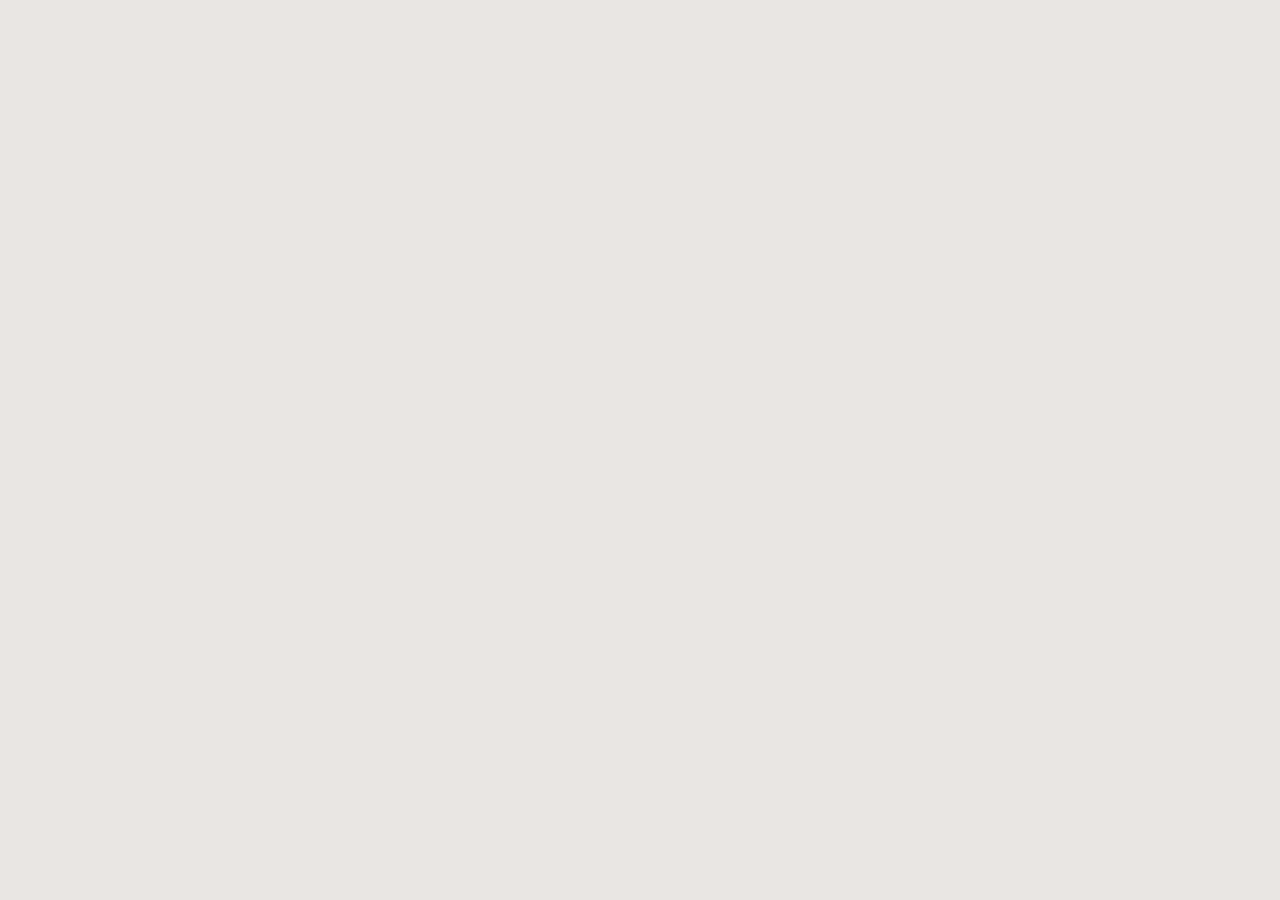
==== art.html @ 06b886b7 "added more pages" ====
<!DOCTYPE html>
<html lang="en">
<head>
    <meta charset="UTF-8">
    <meta name="viewport" content="width=device-width, initial-scale=1.0">
    <title>Document</title>
    <link rel="stylesheet" href="style.css">
</head>
<body>
    
</body>
</html>
---- style.css ----
header{
    font-family: "nunito", sans-serif;
    font-size: 20px;
    color: #15161f;
    text-align: center;
    position: sticky;
    top: 10px;
    background-color: rgb(233, 230, 227);

}

body {
    background-color: rgb(233, 230, 227);
}

p{
    color: #15161f;
    font-family: "nunito", sans-serif;
    font-size: 20px;
    font-style: light;
}

h1{

    font-family: "Chonburi", sans-serif;
    font-size: 200%;
    color: #15161f;
    text-align: left;
    position: relative;
    top: 200px;
    left: 30px;
}

footer{
    text-align: center;
    margin: 50px;
    margin-bottom: 30px;
    font-family: "nunito", sans-serif;
    font-size: 20px;
    font-style: normal;
}


#name{
    font-family: "Chonburi", sans-serif;
    font-size: 1700%;
    color: #161618;
    transform: scaleY(200%);

    position: relative;
    top: 230px;
    left: 30px;


}

#home{
    text-align: left;
}

a:link{
    color: #15161f;
    text-decoration: none;
}

a:visited{
    color: #808085;
    text-decoration: none;
}
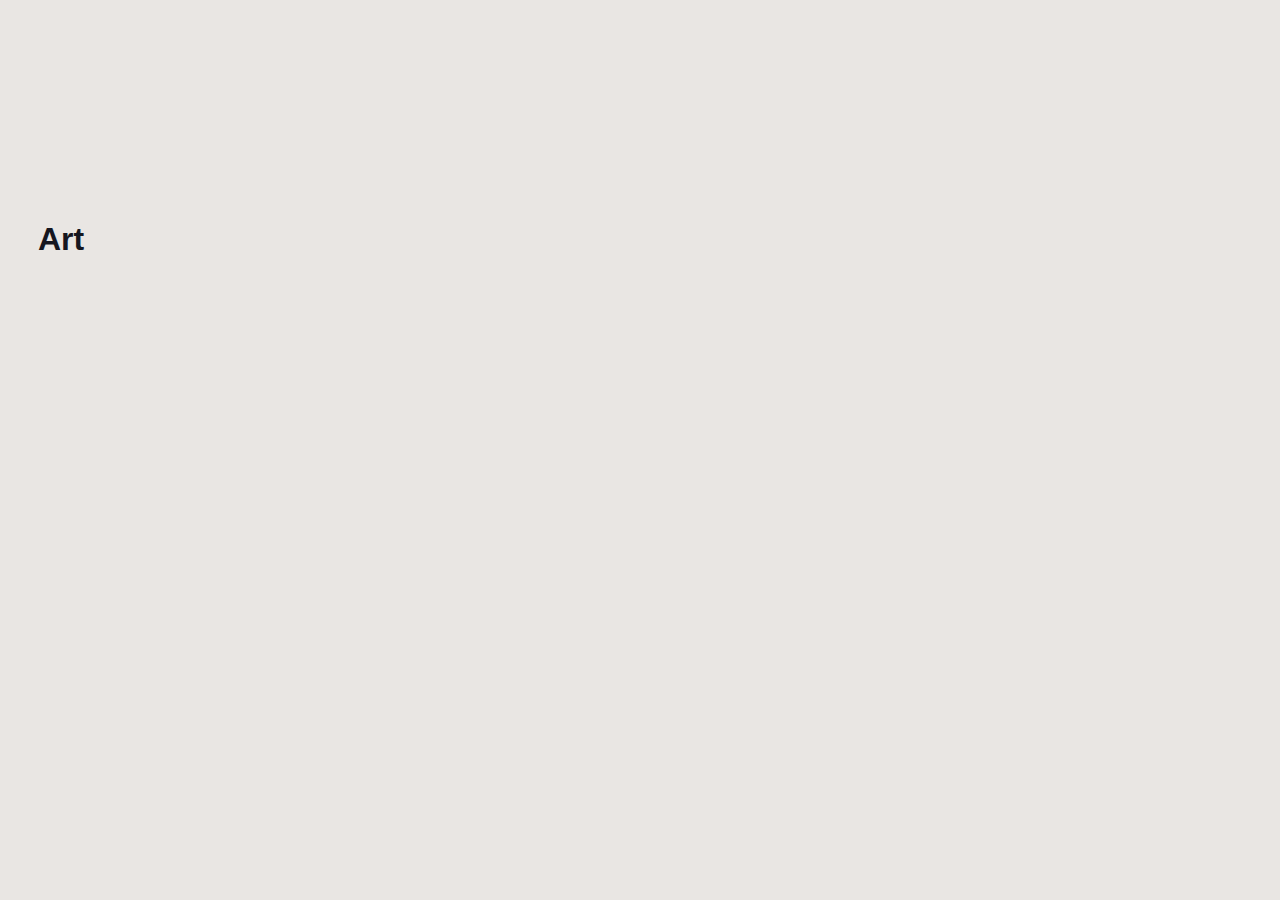
==== commit 12cdc6bd: "basic" ====
--- a/art.html
+++ b/art.html
@@ -7,6 +7,6 @@
     <link rel="stylesheet" href="style.css">
 </head>
 <body>
-    
+    <h1>Art</h1>
 </body>
 </html>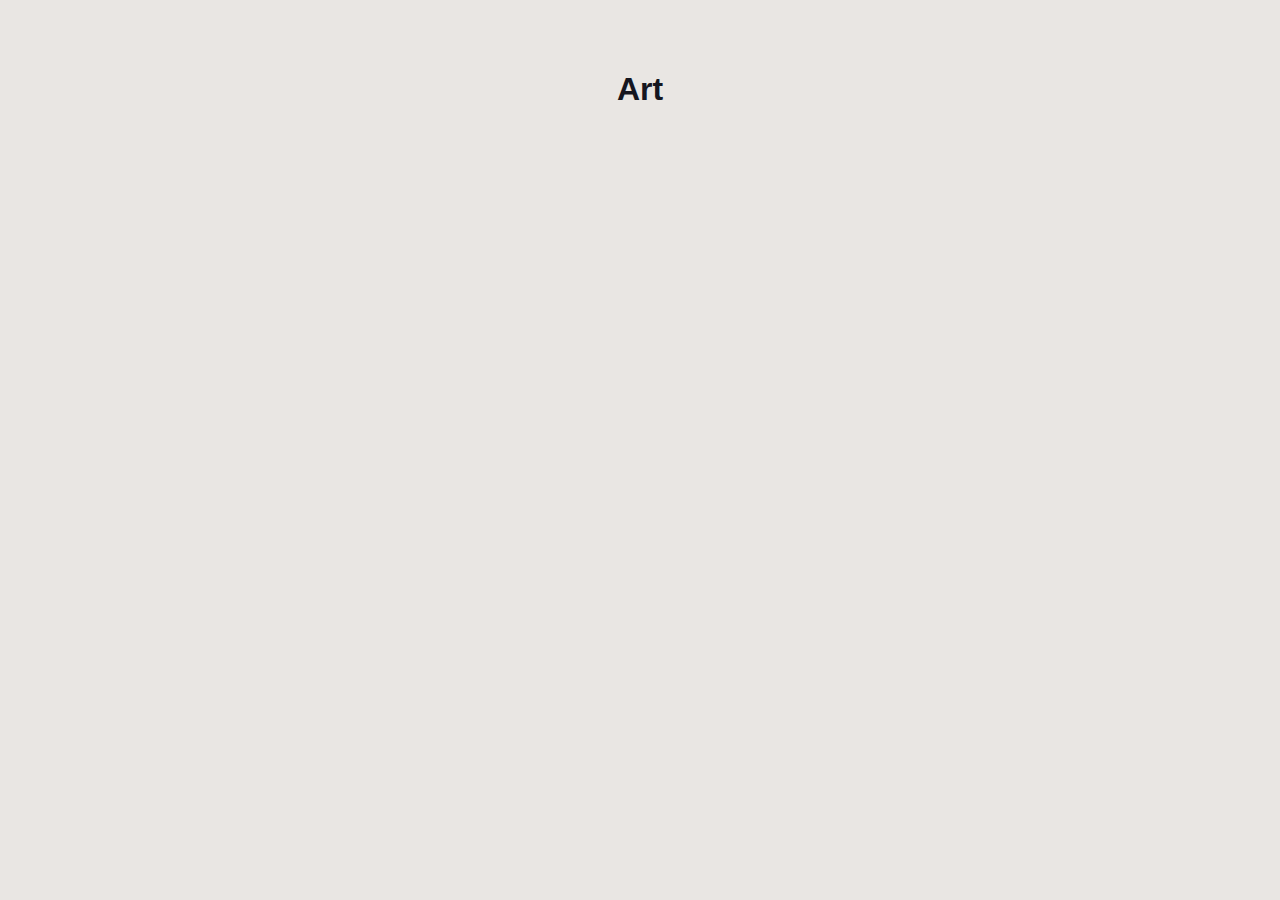
==== commit 368497ee: "other style sheet" ====
--- a/art.html
+++ b/art.html
@@ -4,8 +4,7 @@
     <meta charset="UTF-8">
     <meta name="viewport" content="width=device-width, initial-scale=1.0">
     <title>Document</title>
-    <link rel="stylesheet" href="style.css">
-</head>
+    <link rel="stylesheet" href="otherStyle.css"></head>
 <body>
     <h1>Art</h1>
 </body>
--- a/otherStyle.css
+++ b/otherStyle.css
@@ -0,0 +1,12 @@
+body{
+    background-color: rgb(233, 230, 227);
+}
+
+h1{
+    font-family: "Chonburi", sans-serif;
+    font-size: 200%;
+    color: #15161f;
+    text-align: center;
+    position: relative;
+    top: 50px;
+}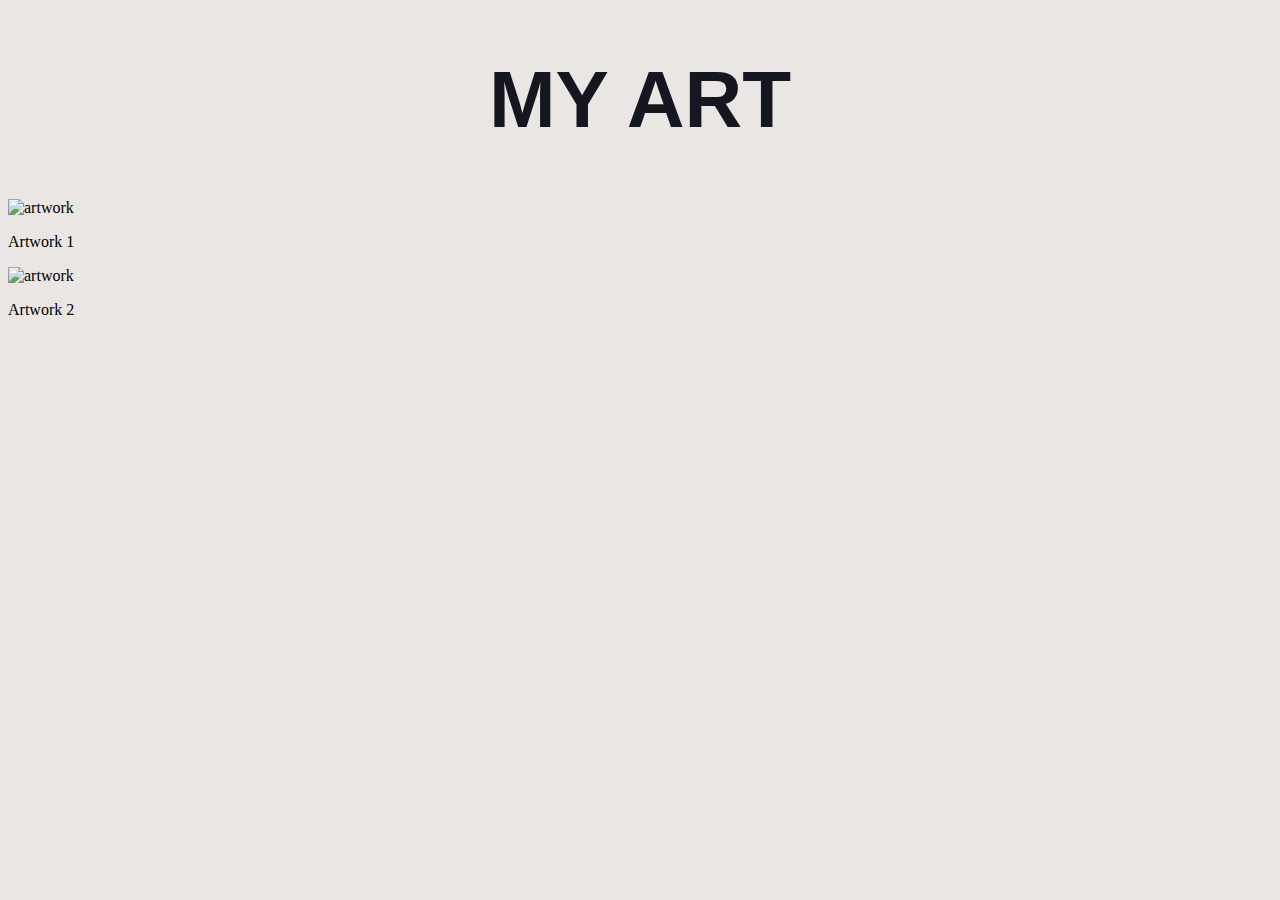
==== commit e55a6697: "added images" ====
--- a/art.html
+++ b/art.html
@@ -6,6 +6,15 @@
     <title>Document</title>
     <link rel="stylesheet" href="otherStyle.css"></head>
 <body>
-    <h1>Art</h1>
+    <h1>MY ART</h1>
+    
+    <div class="artwork">
+        <img src="https://images.unsplash.com/photo-1626820000000-3b3b3b3b3b3b" alt="artwork">
+        <p>Artwork 1</p>
+    </div>
+    <div class="artwork">
+        <img src="https://images.unsplash.com/photo-1626820000000-3b3b3b3b3b3b" alt="artwork">
+        <p>Artwork 2</p>
+    </div>  
 </body>
 </html>--- a/otherStyle.css
+++ b/otherStyle.css
@@ -4,9 +4,8 @@
 
 h1{
     font-family: "Chonburi", sans-serif;
-    font-size: 200%;
+    font-size: 500%;
     color: #15161f;
     text-align: center;
     position: relative;
-    top: 50px;
 }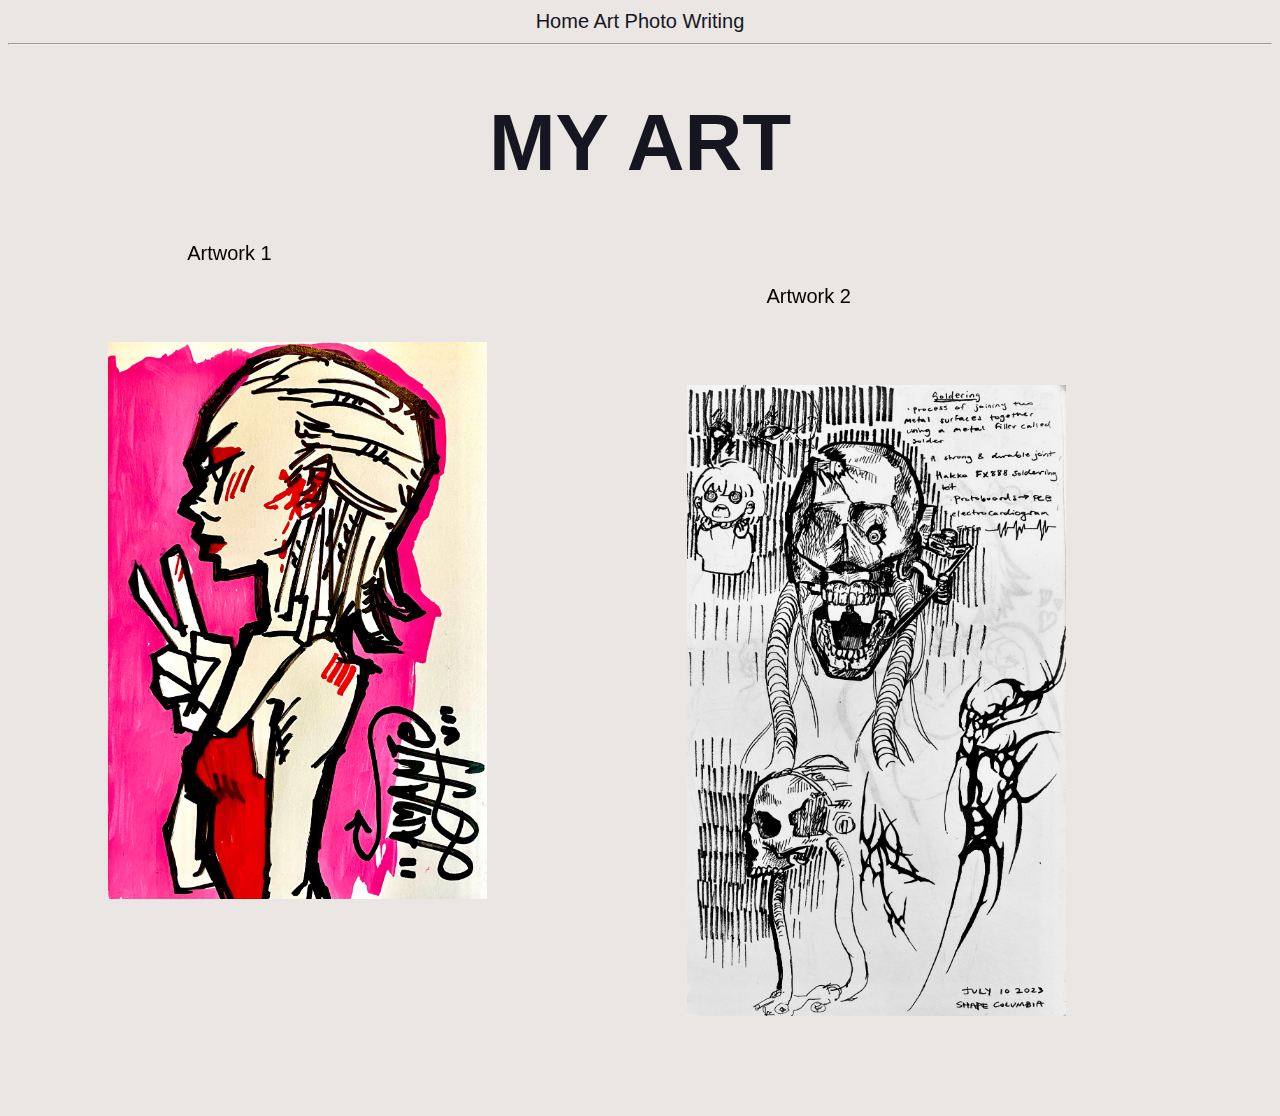
==== commit 5f321169: "poem 1" ====
--- a/art.html
+++ b/art.html
@@ -6,15 +6,28 @@
     <title>Document</title>
     <link rel="stylesheet" href="otherStyle.css"></head>
 <body>
+    <header>
+        <nav>
+                <a href="main.html" title = "homepage" id = "home">Home</a>
+                <a href="art.html" title = "my artworks">Art</a>
+                <a href="photo.html" title = "photography portfolio">Photo</a>
+                <a href="writing.html" title = "writing by me">Writing</a>
+        </nav>
+        <hr>
+    </header>
+    
     <h1>MY ART</h1>
     
     <div class="artwork">
-        <img src="https://images.unsplash.com/photo-1626820000000-3b3b3b3b3b3b" alt="artwork">
-        <p>Artwork 1</p>
+        <img src="images/IMG_2356.jpg" alt="artwork" > 
+        <p id = "caption">Artwork 1</p>
+    </img>
     </div>
+
     <div class="artwork">
-        <img src="https://images.unsplash.com/photo-1626820000000-3b3b3b3b3b3b" alt="artwork">
-        <p>Artwork 2</p>
+        <img src="images/IMG_3788.jpg" alt="artwork">
+            <p id = "caption">Artwork 2</p>
+        </img>
     </div>  
 </body>
 </html>--- a/otherStyle.css
+++ b/otherStyle.css
@@ -8,4 +8,43 @@
     color: #15161f;
     text-align: center;
     position: relative;
+}
+
+img{
+    width: 30%;
+    float: left;
+    margin: 100px;
+}
+
+header{
+    font-family: "nunito", sans-serif;
+    font-size: 20px;
+    color: #15161f;
+    text-align: center;
+    position: sticky;
+    top: 10px;
+    background-color: rgb(233, 230, 227);
+}
+
+#caption{
+    font-family: "nunito", sans-serif;
+    font-size: 20px;
+    color: #000000;
+    text-align: left;
+    position: relative;
+    right: 400px;
+}
+
+#home{
+    text-align: left;
+}
+
+a:link{
+    color: #15161f;
+    text-decoration: none;
+}
+
+a:visited{
+    color: #808085;
+    text-decoration: none;
 }